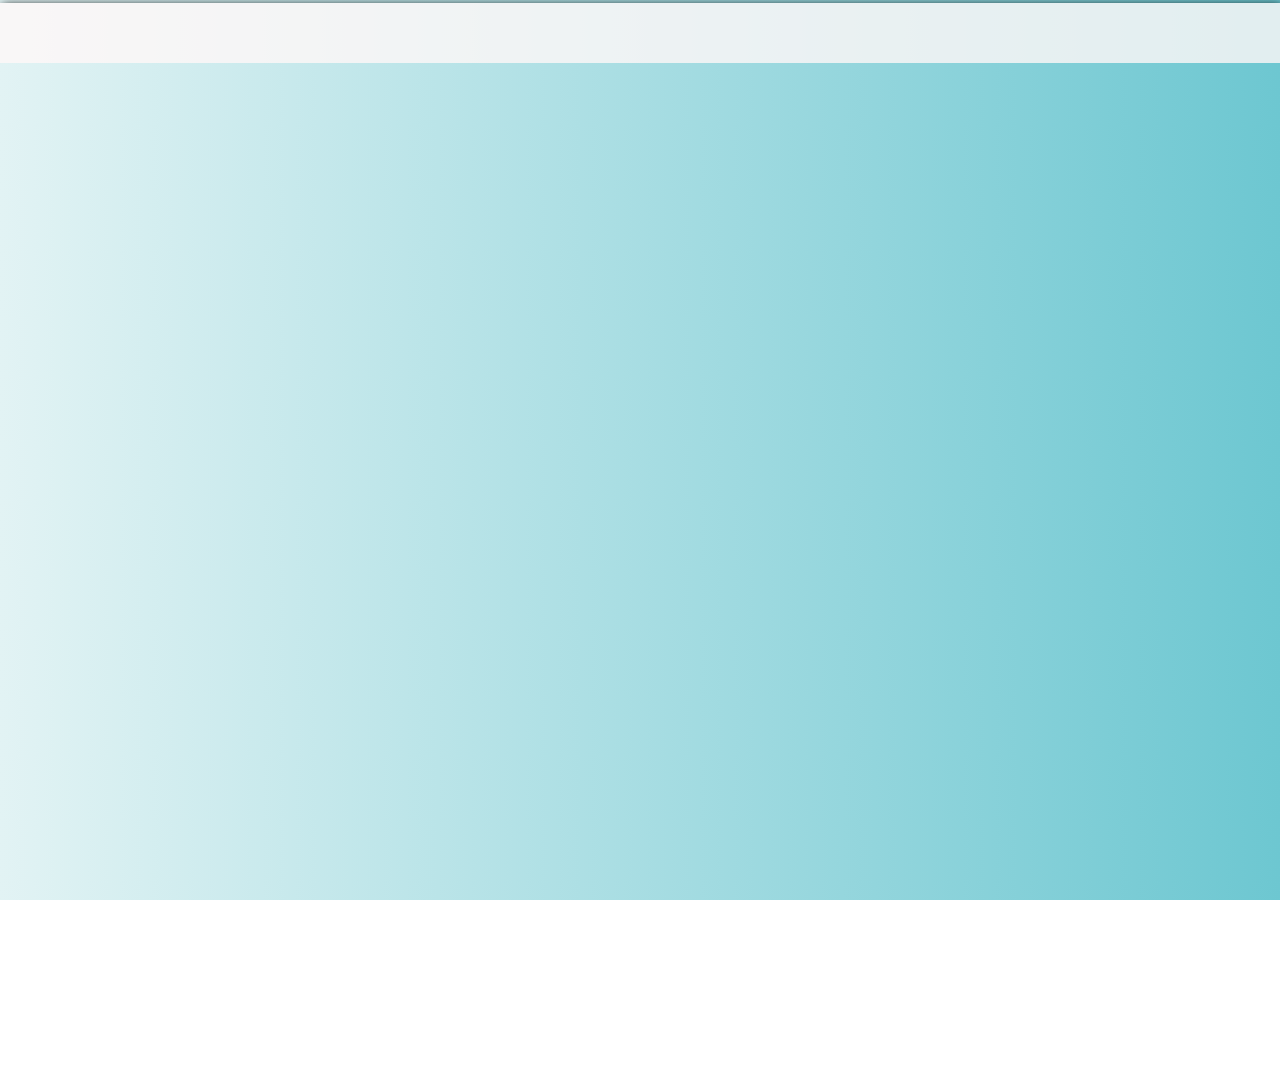
==== portfolio/index.html @ 24665041 "Add files via upload" ====
<!DOCTYPE html>
<html lang="en">
<head>
    <meta charset="UTF-8">
    <meta name="viewport" content="width=device-width, initial-scale=1.0">
    <title>Document</title>
    <link rel="stylesheet" href="styles.css">
    <link rel="stylesheet" href="https://cdnjs.cloudflare.com/ajax/libs/font-awesome/6.7.2/css/all.min.css" integrity="sha512-Evv84Mr4kqVGRNSgIGL/F/aIDqQb7xQ2vcrdIwxfjThSH8CSR7PBEakCr51Ck+w+/U6swU2Im1vVX0SVk9ABhg==" crossorigin="anonymous" referrerpolicy="no-referrer" />
    <link rel="preconnect" href="https://fonts.googleapis.com">
    <link rel="preconnect" href="https://fonts.gstatic.com" crossorigin>
    <link href="https://fonts.googleapis.com/css2?family=Markazi+Text:wght@400..700&display=swap" rel="stylesheet">
</head>
<body>  
    <div class="nav-bar">
        <div class="nav-elements">
            <a href="#hm">Home</a>
            <a href="#abt">About</a>
            <a href="Resume.pdf">Resume</a>
            <a href="mailto:shanmukha.cherukuri@sasi.ac.in>Contact</a>
        </div>
    </div>

    <div class="home" id="hm">
        <div class="myself">
            <div class="description">
                <h1 class="lineh">Hi there,</h1>
                <h1 class="lineh">I'm <span class="Typing blended-text">Shanmukha Cherukuri</span></h1>
                <a href="Resume.pdf"><button class="resume">Resume</button></a>
                <div class="icons">
                    <a href="https://github.com/Chshanmukha2005"><i title="GitHub" class="fa-brands fa-github icon-large" style="color: black;"></i></a>
                    <a href="https://www.linkedin.com/in/shanmukha-cherukuri-68b490283/"><i title="LinkedIn" class="fa-brands fa-linkedin icon-large" style="color: black;"></i></a>
                    <!-- <a href="#"><i class="fa-brands fa-instagram icon-large"></i></a> -->
                    <a href="mailto:shanmukha.cherukuri@sasi.ac.in" ><i title="Mail" class="fa-solid fa-envelope icon-large" style="color: black;" ></i></a>
                </div>
            </div>
            <div class="photo">
                    <img src="sunny.jpg" alt="sunny" class="pic">
            </div>
        </div>
    </div>


    <div class="about" id="abt">
        <div class="hline">
        </div>

        <h1 style="font-size: 60px; text-align: center;">About Me</h1>
        <p>
            I am an aspiring Frotnend Developer.Have adequate knowledege in the HTML,CSS and Javascript.Experienced in desinging Responsive web pages.I love problem-solving,collaborating with teams and enhanching my skills.

        </p>
        <br><br>
         <p>
            For  hands on experience i avidly pursue knowledge and expertise through fabled platforms like coursera, youtube and others.
         </p>
         <p> Currently studying at Sasi Institute of Technology and Engineering of branch CSE(IoT).</p>
        <!-- <p>Currently pursuing bachelor's degree specialzed in Internet of Things</p> -->
         
    </div>
    <div class="hline"></div>
    <div class="skills">
        <h1 class="skill scaling">Skills...</h1>
        <h1 class="skill scaling">Programming Languages</h1>
        <img src="logos/c-logo.png" class="logos" alt="c" title="C">
        <img src="logos/java-logo.jpg" class="logos" alt="java" title="Java">
        <img src="logos/python-logo.jpg" alt="python" class="logos" title="Python">

        <h1 class="skill scaling">Web Development</h1>
        <img src="logos/htlm-logo.png" class="logos " alt="HTML" title="HTML">
        <img src="logos/css-logo.jpg" class="logos" alt="CSS" title="CSS">
        <img src="logos/js-logo.jpg" alt="JS" class="logos" title="JS">

        <h1 class="skill scaling">Databases</h1>
        <img src="logos/sql-logo.png" class="logos " alt="sql" title="SQL">
        <img src="logos/mongo-logo.jpg" class="logos" alt="mongo" title="Mongo DB ">
    </div>
    <div class="hline"></div>
    <h1 style="text-align: center;font-size: 55px; color:#0c4e4f">Projects</h1>
    <div class="projects">
        <div class="p"><a href="https://github.com/Chshanmukha2005/Projects/tree/main/calc"><img src="images/calculator.png" alt="calc"></a></div>
        <div class="p"><a href="https://github.com/Chshanmukha2005/Projects/tree/main/instagram"><img src="images/instagram.png" alt=""></a></div>
        <div class="p"><a href="https://github.com/Chshanmukha2005/Projects/tree/main/netflix"><img src="images/Netflix.png" alt=""></a></div>
        <div class="p"><a href="https://github.com/Chshanmukha2005/Projects/tree/main/BackgroundColor"><img src="images/BG.png" alt=""></a></div>
        <div class="p"><a href="https://github.com/Chshanmukha2005/Projects/tree/main/Todo"><img src="images/todoList.png" alt=""></a></div>
        <div class="p"><a href="https://github.com/Chshanmukha2005/Projects/tree/main/counter"><img src="images/Counter.png" alt=""></a></div>
    </div>
    
</body>
</html>
---- portfolio/styles.css ----
body,html{
    margin:0px;
    /* height:600%; */
    background-image: linear-gradient(to right, #E2F3F4,#6DC7D1);
    /* background-color: #E2F3F4; */
    overflow:auto;
  }
  
  .blended-text {
    background: linear-gradient(to right, #105090, #0d2247);
    -webkit-background-clip: text;
    -webkit-text-fill-color: transparent;
    font-size: 36px; /* Adjust the font size as needed */
  }
.markazi-text{
  font-family: "Markazi Text", serif;
  font-optical-sizing: auto;
  font-weight: 300px;
  font-style: normal;
}
  .ran{
    font-family: "Lavishly Yours";
  }
  
  .nav-bar{
    display: flex;
    width:100%;
    height:60px;
    margin-top: 3px;
    box-shadow: 2px 2px 10px 0.2px rgb(0, 0, 0);
    justify-content: end;
    align-items: center;
    background-color:rgba(255, 248, 248, 0.8);
    
}
.nav-elements{
    /* justify-content: end; */
    display: flex;
    gap:16px;   
    font-size:18px;
    padding-right: 50px;
}
.nav-elements a{
    text-decoration: none;
    padding:4px;
    color:#640014;
    font-weight: 660;
}
.myself{
    display: flex;
    margin-top: 20px;
    /* border:2px solid red; */
}
.description{
    /* line-height:; */
    font-size: 25px;
    width: 50%;
  
    /* border:2px solid black; */
    display: flex;
    flex-direction: column;
    /* align-items: center; */
    justify-content: center;
    height:500px;
    margin-left: 50px;
    /* margin-top: -50px; */
    /* text-align: center; */

    
}
.lineh{
    margin: 4px 0px;
}
.Typing{
    display: inline-block;
    font-size: 50px;
    white-space: nowrap;
    overflow: hidden;
    color:#503b06;
    border-right: 6px solid #000; /* Simulates the cursor */
    padding-right: 5px;
    animation: typing 3s steps(21) alternate-reverse infinite;
    /* , 3s steps(20)  infinite; */
    margin-bottom: -14px;
  }
  
  /* Keyframes for typing effect */
  @keyframes typing {
    0% {
      width: 0ch;
    }
    100% {
      width: 21ch;
    }
  }
   .resume
   {
    width: 150px;
    padding: 5px;
    border-radius: 75px;
    cursor: pointer;
    margin-left: 6px;
    margin-top:30px;
    transition: 0.5s ;
    background-color:#39106f;
    font-weight: 700;
    font-size: 15px;
    color: white;
    
   }
   .resume:hover{
    box-shadow: 3px 3px 3px #5f81d1;
   }
 
.icons{
    margin-left: 4px;
    width: 100%;
    /* text-align: center; */
    margin-top: 30px;
}
.icon-large{
    font-size: 40px;
    margin-left: 10px;
}

.photo{
    width:50%;
    height: 500px;
    /* border:2px solid blue; */
    justify-content: center;
    display: flex;
    align-items: center;
}
.pic{
    width:50%;
    /* height:300px; */
    border-radius: 20px;
    margin-left: -200px;
    transition:0.5s 

}
.pic:hover{
  box-shadow: 2px 2px 10px #024041;

}
.about{
  margin-top: 5px;
  height: 450px;
  color: #0c4e4f;
  /* border: 2px solid green; */
}
.about h1{
  transition: 0.8s;

}
.about h1:hover{
  text-decoration: underline;

}
.about p{
  font-size: 35px;
  font-family: "Markazi Text", serif;
  text-align: center;
  margin:0px 60px;
  color: #0c2b63;
}

.hline{
  width:95%;
  height:3px;
  background-color: #0c4e4f;
  margin: 60px 0px;
  margin-left: 2.5%;
}
.skills{
  text-align: center;
}

.skill{
  text-align: center;
  margin: 60px 0px;
  /* height: ; */
  /* z-index: -1; */
  font-size: 60px;
  color: #0c4e4f;
  position: relative;
  transform: 2s;
}
h1.scaling{
  transition-property:transform;
  transition-timing-function: linear;
  transition-duration:1s;
  margin: 40px 0px;
}
.scaling:hover{
  transform: scale(1.2);
}

.logos{
  width:auto;
  height:50px;
  margin-left: 60px;
  transition: 0.8s;
  
}
.logos:hover{
  transform: scale(1.2);
  box-shadow: 2px 2px 10px rgb(172, 166, 166);
}

/* General Styles for All Screens */
body, html {
  margin: 0;
  padding: 0;
  width: 100%;
  overflow-x: hidden;
}
.projects{
  display: grid;
    grid-template-columns: repeat(3,1fr);
    grid-template-rows: repeat(2,1fr);
  /* margin: 50px; */
  /* justify-content: space-evenly;
  gap: 50px ; */
}
.p{
  width:400px;
  border:4px solid rgb(110, 66, 11);
  object-fit: contain;
   margin: 50px;
   transition: 0.8s;

}
.p:hover{
  transform: scale(1.05);
  box-shadow:1px 2px 10px #105090;
}

.p img{
  width:100%;
  height: 100%;
  object-fit: cover;
 
}
.projects a{
  cursor: pointer;
}

@media (min-width: 1025px) {
  .container {
      max-width: 1200px;
      margin: auto;
  }
}

/* Tablets (768px - 1024px) */
@media (max-width: 1024px) {
  .nav-bar {
      height: 50px;
  }

  .nav-elements {
      gap: 10px;
      padding-right: 20px;
  }

  .nav-elements a {
      font-size: 14px;
  }

  .myself {
      flex-direction: column;
      align-items: center;
      text-align: center;
  }

  .description {
      width: 80%;
      margin-left: 0;
      font-size: 20px;
      height: auto;
  }

  .photo {
      width: 80%;
      justify-content: center;
      align-items: center;
      margin-top: 20px;
  }

  .pic {
      width: 70%;
      margin-left: 0;
  }

  .about p {
      font-size: 20px;
      margin: 0 40px;
  }

  .logos {
      margin-left: 30px;
      height: 40px;
  }

  .projects {
      grid-template-columns: repeat(2, 1fr);
  }
}

/* Mobile Devices (480px and below) */
@media (max-width: 480px) {
  .nav-bar {
      flex-direction: column;
      height: auto;
      align-items: center;
  }

  .nav-elements {
      flex-direction: column;
      text-align: center;
      padding: 10px 0;
  }

  .nav-elements a {
      font-size: 16px;
      display: block;
      padding: 10px 0;
  }

  .myself {
      flex-direction: column;
      align-items: center;
      text-align: center;
  }

  .description {
      width: 90%;
      font-size: 18px;
      height: auto;
  }

  .Typing {
      font-size: 30px;
  }

  .resume {
      width: 120px;
      font-size: 14px;
  }

  .icons {
      text-align: center;
  }

  .photo {
      width: 90%;
  }

  .pic {
      width: 90%;
      margin-left: 0;
  }

  .about p {
      font-size: 18px;
      margin: 0 20px;
  }

  .hline {
      width: 90%;
      margin-left: 5%;
  }

  .logos {
      height: 35px;
      margin-left: 15px;
  }

  .skill {
      font-size: 40px;
  }

  .projects {
      grid-template-columns: repeat(1, 1fr);
  }

  .p {
      width: 90%;
      margin: 20px auto;
  }
}
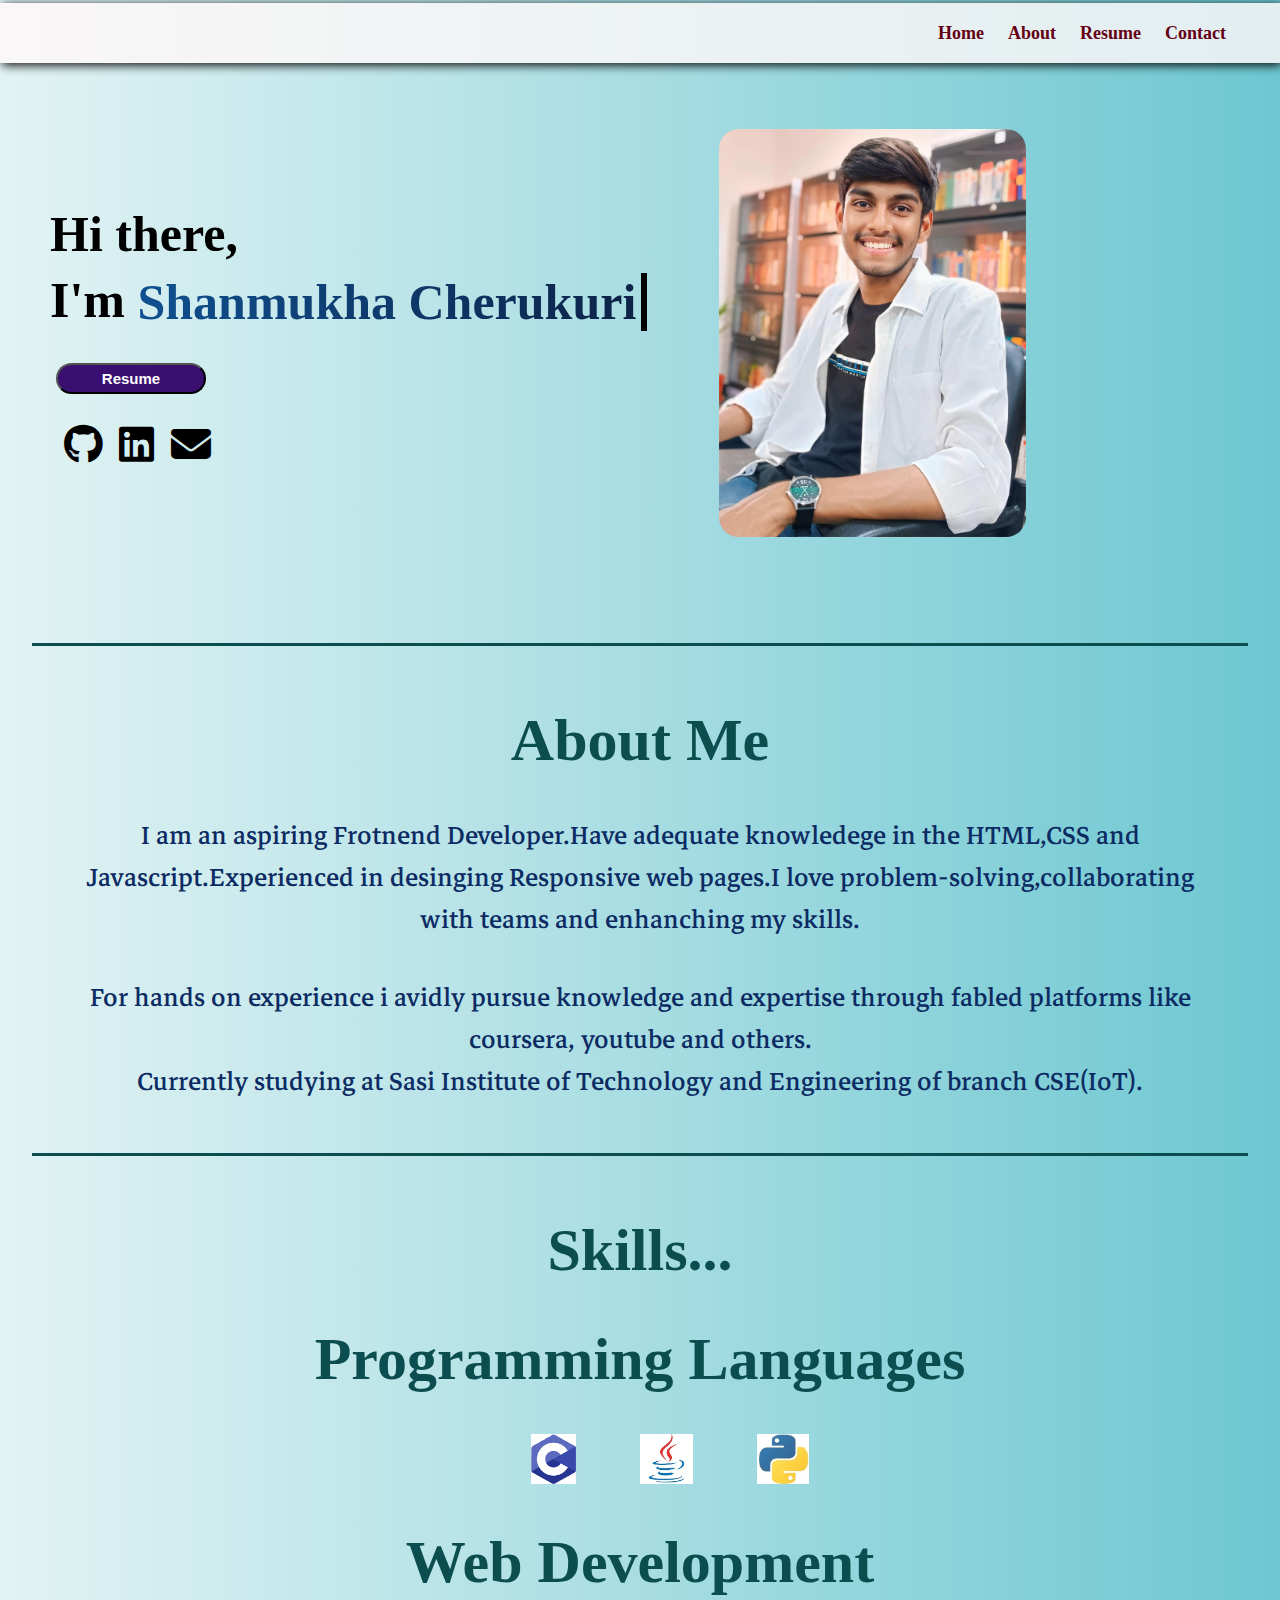
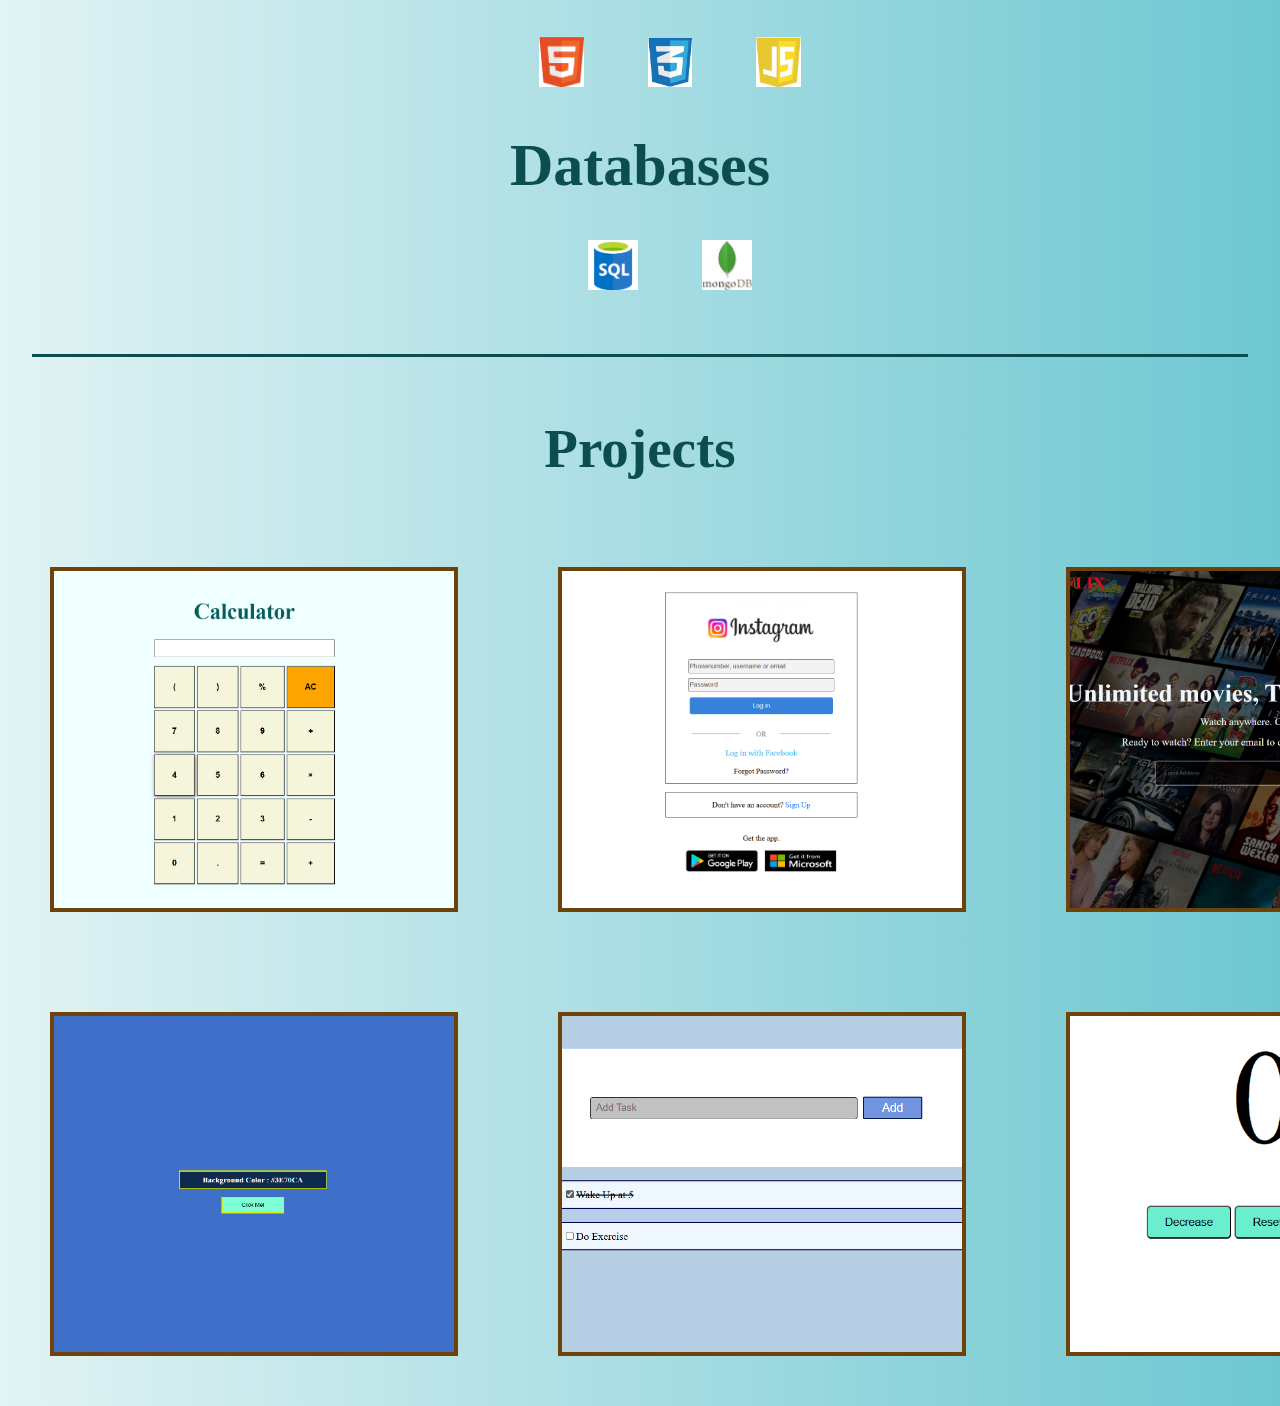
==== commit e2b9c256: "Add files via upload" ====
--- a/portfolio/index.html
+++ b/portfolio/index.html
@@ -3,7 +3,7 @@
 <head>
     <meta charset="UTF-8">
     <meta name="viewport" content="width=device-width, initial-scale=1.0">
-    <title>Document</title>
+    <title>Portfolio</title>
     <link rel="stylesheet" href="styles.css">
     <link rel="stylesheet" href="https://cdnjs.cloudflare.com/ajax/libs/font-awesome/6.7.2/css/all.min.css" integrity="sha512-Evv84Mr4kqVGRNSgIGL/F/aIDqQb7xQ2vcrdIwxfjThSH8CSR7PBEakCr51Ck+w+/U6swU2Im1vVX0SVk9ABhg==" crossorigin="anonymous" referrerpolicy="no-referrer" />
     <link rel="preconnect" href="https://fonts.googleapis.com">
@@ -16,7 +16,7 @@
             <a href="#hm">Home</a>
             <a href="#abt">About</a>
             <a href="Resume.pdf">Resume</a>
-            <a href="mailto:shanmukha.cherukuri@sasi.ac.in>Contact</a>
+            <a href="mailto:shanmukha.cherukuri@sasi.ac.in">Contact</a>
         </div>
     </div>
 
--- a/portfolio/styles.css
+++ b/portfolio/styles.css
@@ -389,4 +389,4 @@
       width: 90%;
       margin: 20px auto;
   }
-}+}
